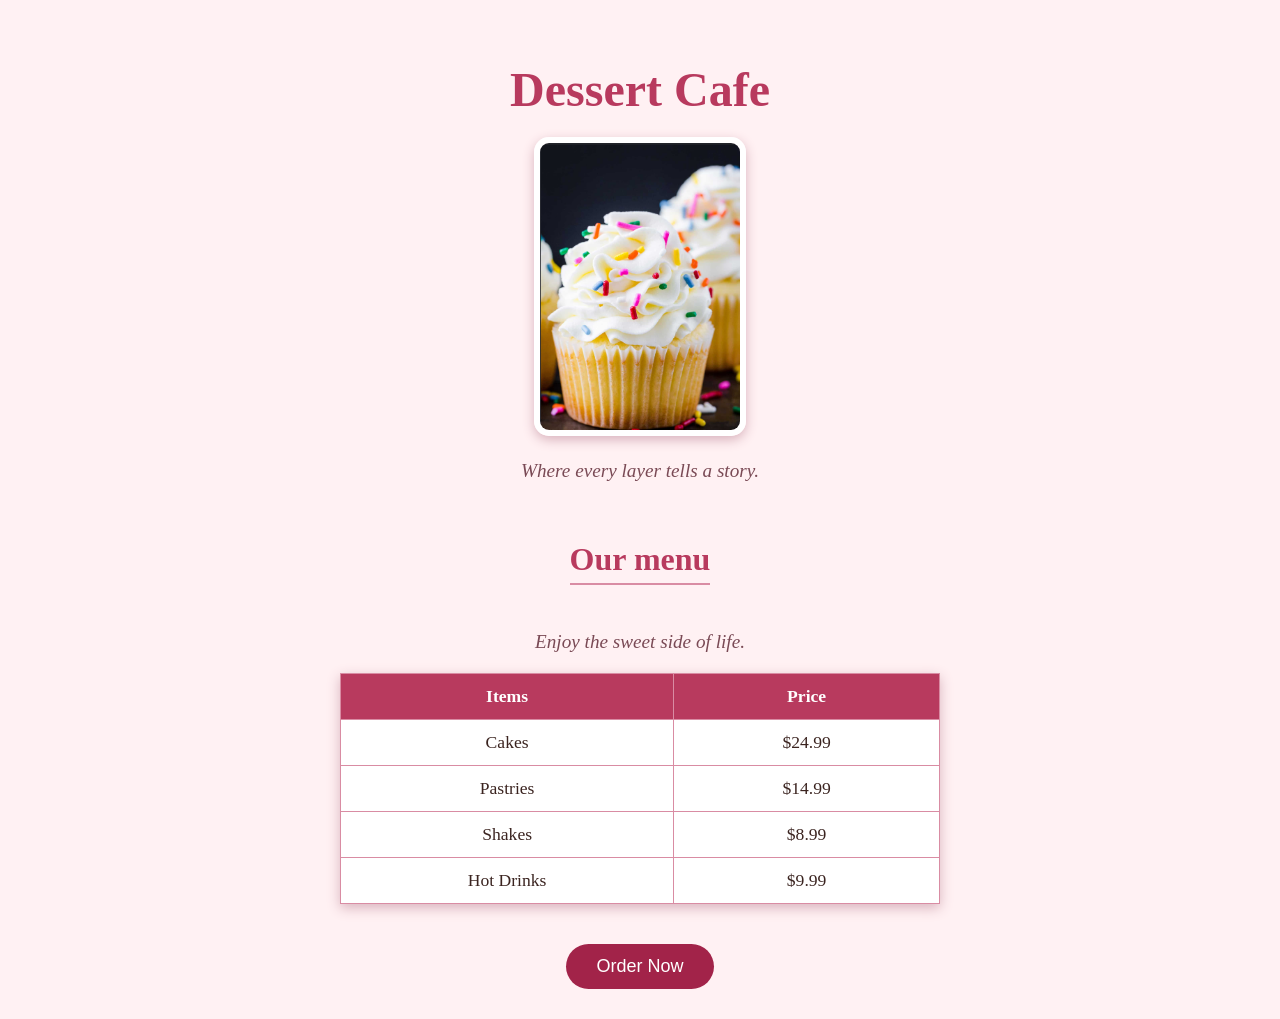
==== index.html @ 9128b588 "Add Lab 11 page" ====
<!--Name: Zainab Rana-->
<!--Roll number: 26i-3220-->
<!--Section: SE-E-->
<!DOCTYPE html>
<html>
<head>
    <title>Dessert Cafe</title>

    <link rel="stylesheet" href="style.css">
</head>

<body>
     <h1>Dessert Cafe</h1>

     <img src="cupcake.png" alt="A slice of happiness">

     <p>Where every layer tells a story.</p>

     <h2>Our menu</h2>

     <p>Enjoy the sweet side of life.</p>
     <table>
        <tr>
           <th>Items</th>
           <th>Price</th>
        </tr>

        <tr>
            <td>Cakes</td>
            <td>$24.99</td>
        </tr>

        <tr>
            <td>Pastries</td>
            <td>$14.99</td>
        </tr>

        <tr>
            <td>Shakes</td>
            <td>$8.99</td>
        </tr>

        <tr>
            <td>Hot Drinks</td>
            <td>$9.99</td>
        </tr>
     </table>

     <button type="button" onclick="orderNow()">Order Now</button>

       <script>
       function orderNow() {
       console.log("Order Now button was clicked");
       window.alert("Thank you! Your sweet treat has been ordered.");
   }   </script>

</body>

</html>
---- style.css ----
body {
  font-family: Georgia, serif;
  background: #fff1f3;
  color: #3b2420;
  text-align: center;
  margin: 0;
  padding: 30px;
}

h1 {
  color: #b83a5e;
  font-size: 3rem;
  margin-bottom: 20px;
}

h2 {
  color: #b83a5e;
  font-size: 2rem;
  margin-top: 40px;
  border-bottom: 2px solid #d98ca3;
  display: inline-block;
  padding-bottom: 5px;
}

p {
  font-size: 1.2rem;
  font-style: italic;
  color: #7a4a55;
}

img {
  width: 200px;
  max-width: 100%;
  border-radius: 15px;
  border: 6px solid white;
  box-shadow: 0 4px 12px #d9b3bd;
}

table {
  width: 600px;
  max-width: 100%;
  margin: 20px auto;
  border-collapse: collapse;
  background: white;
  font-size: 1.1rem;
  box-shadow: 0 4px 12px #d9b3bd;
}

th, td {
  border: 1px solid #d98ca3;
  padding: 12px 35px;
}

th {
  background: #b83a5e;
  color: white;
}

tr:hover td {
  background: #ffe3e9;
}

button {
  background-color: #a22349;
  color: white;
  padding: 12px 30px;
  border: none;
  border-radius: 25px;
  font-size: 18px;
  cursor: pointer;
  margin-top: 20px;
}

button:hover {
  background-color: #d1889c;
}
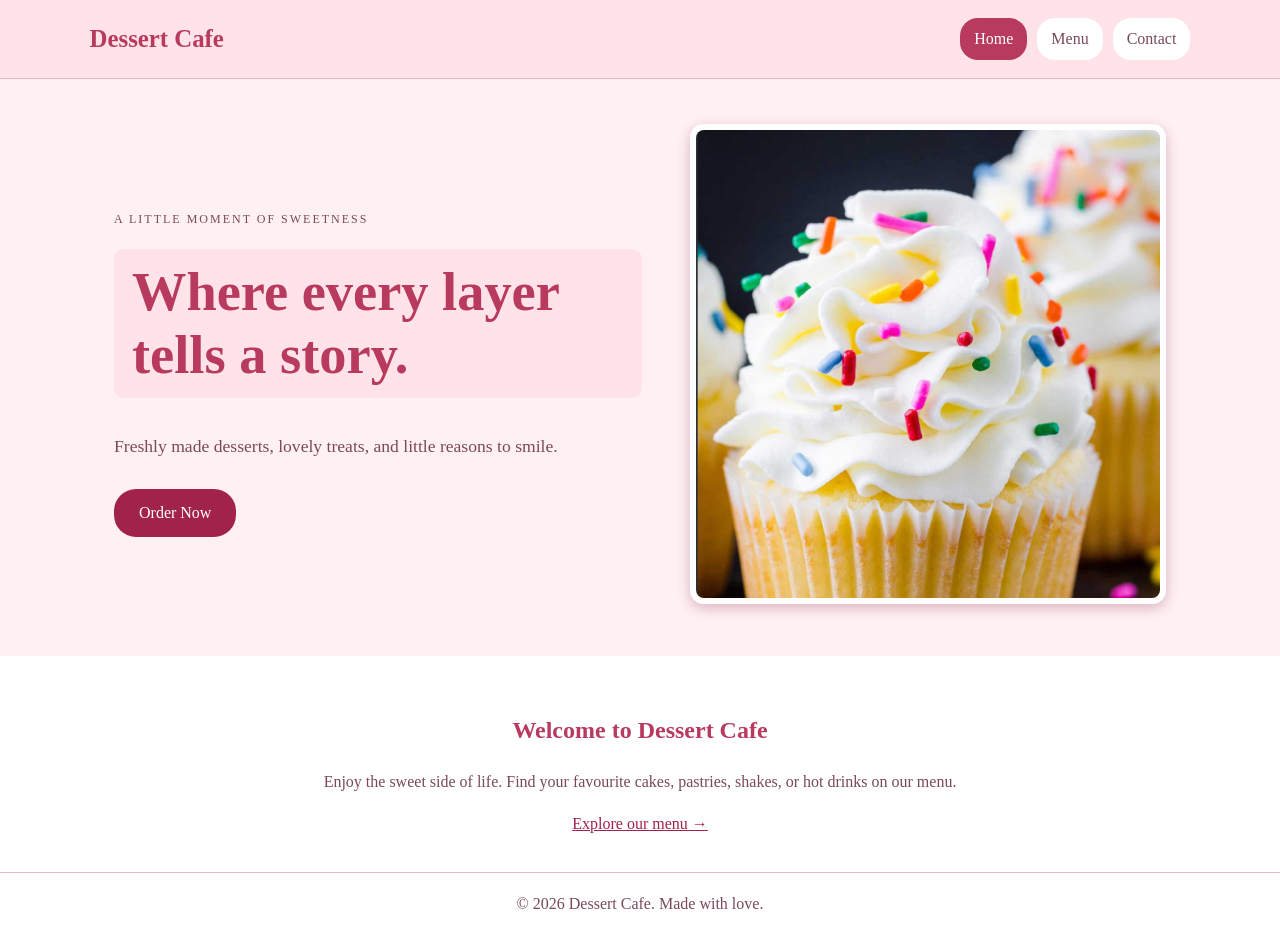
==== commit 41ababee: "Add index.html, menu.html, contact.html, style.css, script.js" ====
--- a/index.html
+++ b/index.html
@@ -1,59 +1,41 @@
-<!--Name: Zainab Rana-->
-<!--Roll number: 26i-3220-->
-<!--Section: SE-E-->
 <!DOCTYPE html>
-<html>
+<html lang="en">
 <head>
-    <title>Dessert Cafe</title>
+  <meta charset="UTF-8">
+  <meta name="viewport" content="width=device-width, initial-scale=1.0">
+  <title>Dessert Cafe | Home</title>
+  <link rel="stylesheet" href="style.css">
+</head>
+<body>
+  <header class="site-header">
+    <a class="logo" href="index.html">Dessert Cafe</a>
+    <nav aria-label="Main navigation">
+      <a class="active" href="index.html">Home</a>
+      <a href="menu.html">Menu</a>
+      <a href="contact.html">Contact</a>
+    </nav>
+  </header>
 
-    <link rel="stylesheet" href="style.css">
-</head>
+  <main>
+    <section class="hero">
+      <div class="hero-copy">
+        <p class="eyebrow">A LITTLE MOMENT OF SWEETNESS</p>
+        <h1>Where every layer tells a story.</h1>
+        <p>Freshly made desserts, lovely treats, and little reasons to smile.</p>
+        <a class="button" href="menu.html">Order Now</a>
+      </div>
+      <div class="hero-photo">
+        <img src="cupcake.png" alt="Vanilla cupcake topped with white frosting and colorful sprinkles">
+      </div>
+    </section>
 
-<body>
-     <h1>Dessert Cafe</h1>
+    <section class="welcome">
+      <h2>Welcome to Dessert Cafe</h2>
+      <p>Enjoy the sweet side of life. Find your favourite cakes, pastries, shakes, or hot drinks on our menu.</p>
+      <a class="text-link" href="menu.html">Explore our menu →</a>
+    </section>
+  </main>
 
-     <img src="cupcake.png" alt="A slice of happiness">
-
-     <p>Where every layer tells a story.</p>
-
-     <h2>Our menu</h2>
-
-     <p>Enjoy the sweet side of life.</p>
-     <table>
-        <tr>
-           <th>Items</th>
-           <th>Price</th>
-        </tr>
-
-        <tr>
-            <td>Cakes</td>
-            <td>$24.99</td>
-        </tr>
-
-        <tr>
-            <td>Pastries</td>
-            <td>$14.99</td>
-        </tr>
-
-        <tr>
-            <td>Shakes</td>
-            <td>$8.99</td>
-        </tr>
-
-        <tr>
-            <td>Hot Drinks</td>
-            <td>$9.99</td>
-        </tr>
-     </table>
-
-     <button type="button" onclick="orderNow()">Order Now</button>
-
-       <script>
-       function orderNow() {
-       console.log("Order Now button was clicked");
-       window.alert("Thank you! Your sweet treat has been ordered.");
-   }   </script>
-
+  <footer>© 2026 Dessert Cafe. Made with love.</footer>
 </body>
-
-</html>+</html>
--- a/style.css
+++ b/style.css
@@ -1,76 +1,198 @@
-body {
-  font-family: Georgia, serif;
-  background: #fff1f3;
-  color: #3b2420;
-  text-align: center;
-  margin: 0;
-  padding: 30px;
+/* Dessert Cafe - simple pastel pink theme */
+:root {
+  --pink: #b83a5e;
+  --deep-pink: #a22349;
+  --soft-pink: #fff1f3;
+  --pale-pink: #ffe3e9;
+  --border-pink: #e8b9c7;
+  --text: #3b2420;
+  --muted: #7a4a55;
+  --white: #ffffff;
 }
 
-h1 {
-  color: #b83a5e;
-  font-size: 3rem;
-  margin-bottom: 20px;
+* { box-sizing: border-box; }
+
+body {
+  margin: 0;
+  background: var(--soft-pink);
+  color: var(--text);
+  font-family: Georgia, serif;
+  line-height: 1.6;
 }
 
-h2 {
-  color: #b83a5e;
-  font-size: 2rem;
-  margin-top: 40px;
-  border-bottom: 2px solid #d98ca3;
-  display: inline-block;
-  padding-bottom: 5px;
+.site-header {
+  display: flex;
+  justify-content: space-between;
+  align-items: center;
+  gap: 20px;
+  padding: 18px 7%;
+  background: var(--pale-pink);
+  border-bottom: 1px solid var(--border-pink);
 }
 
-p {
-  font-size: 1.2rem;
-  font-style: italic;
-  color: #7a4a55;
+.logo {
+  color: var(--pink);
+  font-size: 1.55rem;
+  font-weight: bold;
+  text-decoration: none;
 }
 
-img {
-  width: 200px;
-  max-width: 100%;
-  border-radius: 15px;
-  border: 6px solid white;
-  box-shadow: 0 4px 12px #d9b3bd;
+nav { display: flex; gap: 10px; }
+nav a {
+  color: var(--muted);
+  text-decoration: none;
+  padding: 8px 14px;
+  border-radius: 18px;
+  background: var(--white);
+}
+nav a:hover, nav a.active {
+  color: var(--white);
+  background: var(--pink);
 }
 
-table {
-  width: 600px;
-  max-width: 100%;
-  margin: 20px auto;
-  border-collapse: collapse;
-  background: white;
-  font-size: 1.1rem;
-  box-shadow: 0 4px 12px #d9b3bd;
+.hero {
+  max-width: 1100px;
+  margin: 45px auto;
+  padding: 0 24px;
+  display: grid;
+  grid-template-columns: 1fr 0.9fr;
+  align-items: center;
+  gap: 48px;
 }
 
-th, td {
-  border: 1px solid #d98ca3;
-  padding: 12px 35px;
+.hero-copy h1, .page-heading h1 {
+  color: var(--pink);
+  line-height: 1.15;
+  font-size: clamp(2.2rem, 5vw, 3.4rem);
+  margin: 8px 0 16px;
+  background: var(--pale-pink);
+  display: inline-block;
+  padding: 12px 18px;
+  border-radius: 10px;
 }
 
-th {
-  background: #b83a5e;
-  color: white;
+.hero-copy > p:not(.eyebrow) { color: var(--muted); font-size: 1.1rem; }
+.eyebrow { color: var(--muted); letter-spacing: 2px; font-size: 0.75rem; font-style: normal; }
+.hero-photo img {
+  width: 100%;
+  max-height: 480px;
+  object-fit: cover;
+  border: 6px solid var(--white);
+  border-radius: 14px;
+  box-shadow: 0 4px 14px #d9b3bd;
 }
 
-tr:hover td {
-  background: #ffe3e9;
+.button {
+  display: inline-block;
+  background: var(--deep-pink);
+  color: var(--white);
+  border: 0;
+  border-radius: 22px;
+  padding: 11px 25px;
+  margin-top: 12px;
+  font: inherit;
+  font-size: 1rem;
+  text-decoration: none;
+  cursor: pointer;
+}
+.button:hover { background: #d1889c; }
+
+.welcome {
+  text-align: center;
+  background: var(--white);
+  padding: 35px 20px;
+  margin-top: 35px;
+}
+h2 { color: var(--pink); }
+.welcome p { color: var(--muted); }
+.text-link { color: var(--deep-pink); }
+
+.page-main { max-width: 1100px; margin: 0 auto; padding: 35px 24px 55px; }
+.page-heading { text-align: center; margin-bottom: 28px; }
+.page-heading h1 { font-size: 2.7rem; margin: 4px 0 8px; }
+.page-heading p:last-child { color: var(--muted); }
+
+.menu-grid {
+  display: grid;
+  grid-template-columns: repeat(3, minmax(0, 1fr));
+  gap: 22px;
+}
+.menu-card {
+  overflow: hidden;
+  background: var(--white);
+  border: 1px solid var(--border-pink);
+  border-radius: 12px;
+  box-shadow: 0 3px 10px #d9b3bd55;
+}
+.menu-card img { width: 100%; height: 210px; object-fit: cover; display: block; }
+.menu-card-content { padding: 15px 17px 19px; }
+.menu-card h2 { font-size: 1.25rem; margin: 0 0 5px; }
+.item-description { color: var(--muted); min-height: 48px; margin: 5px 0; }
+.price { color: var(--deep-pink); font-weight: bold; font-size: 1.1rem; margin: 10px 0 2px; }
+.add-button { width: 100%; }
+
+.cart-panel {
+  margin-top: 30px;
+  padding: 22px;
+  background: var(--white);
+  border: 1px solid var(--border-pink);
+  border-radius: 12px;
+  display: flex;
+  justify-content: space-between;
+  align-items: center;
+  gap: 20px;
+}
+.cart-panel h2 { margin: 0 0 8px; }
+.cart-count { background: var(--pale-pink); border-radius: 50%; padding: 2px 9px; font-size: 0.9rem; }
+#cart-items { margin: 5px 0; padding-left: 20px; color: var(--muted); }
+.cart-total { margin: 8px 0 0; }
+.cart-total strong { color: var(--deep-pink); }
+
+.contact-main { max-width: 900px; }
+.contact-card {
+  display: grid;
+  grid-template-columns: 1fr 1fr;
+  gap: 30px;
+  background: var(--white);
+  border: 1px solid var(--border-pink);
+  border-radius: 12px;
+  padding: 28px;
+}
+.contact-details p { color: var(--muted); }
+.contact-details a { color: var(--deep-pink); }
+.small-note, .form-note { font-size: 0.88rem; color: var(--muted); }
+.contact-form { display: flex; flex-direction: column; gap: 9px; }
+.contact-form h2 { margin-top: 0; }
+.contact-form label { color: var(--muted); }
+.contact-form input, .contact-form textarea {
+  width: 100%;
+  border: 1px solid var(--border-pink);
+  border-radius: 7px;
+  padding: 11px;
+  font: inherit;
+  background: #fffafb;
+}
+.contact-form textarea { resize: vertical; }
+.contact-form .button { align-self: flex-start; }
+
+footer {
+  text-align: center;
+  padding: 18px;
+  color: var(--muted);
+  background: var(--white);
+  border-top: 1px solid var(--border-pink);
 }
 
-button {
-  background-color: #a22349;
-  color: white;
-  padding: 12px 30px;
-  border: none;
-  border-radius: 25px;
-  font-size: 18px;
-  cursor: pointer;
-  margin-top: 20px;
+@media (max-width: 760px) {
+  .site-header { flex-direction: column; padding: 16px 5%; }
+  nav { gap: 18px; }
+  .hero { grid-template-columns: 1fr; gap: 25px; margin: 28px auto; }
+  .hero-photo { max-width: 480px; }
+  .menu-grid { grid-template-columns: repeat(2, minmax(0, 1fr)); }
+  .contact-card { grid-template-columns: 1fr; }
 }
-
-button:hover {
-  background-color: #d1889c;
-}+@media (max-width: 480px) {
+  .menu-grid { grid-template-columns: 1fr; }
+  .cart-panel { flex-direction: column; align-items: stretch; }
+  .hero-copy h1 { font-size: 2.35rem; }
+}
